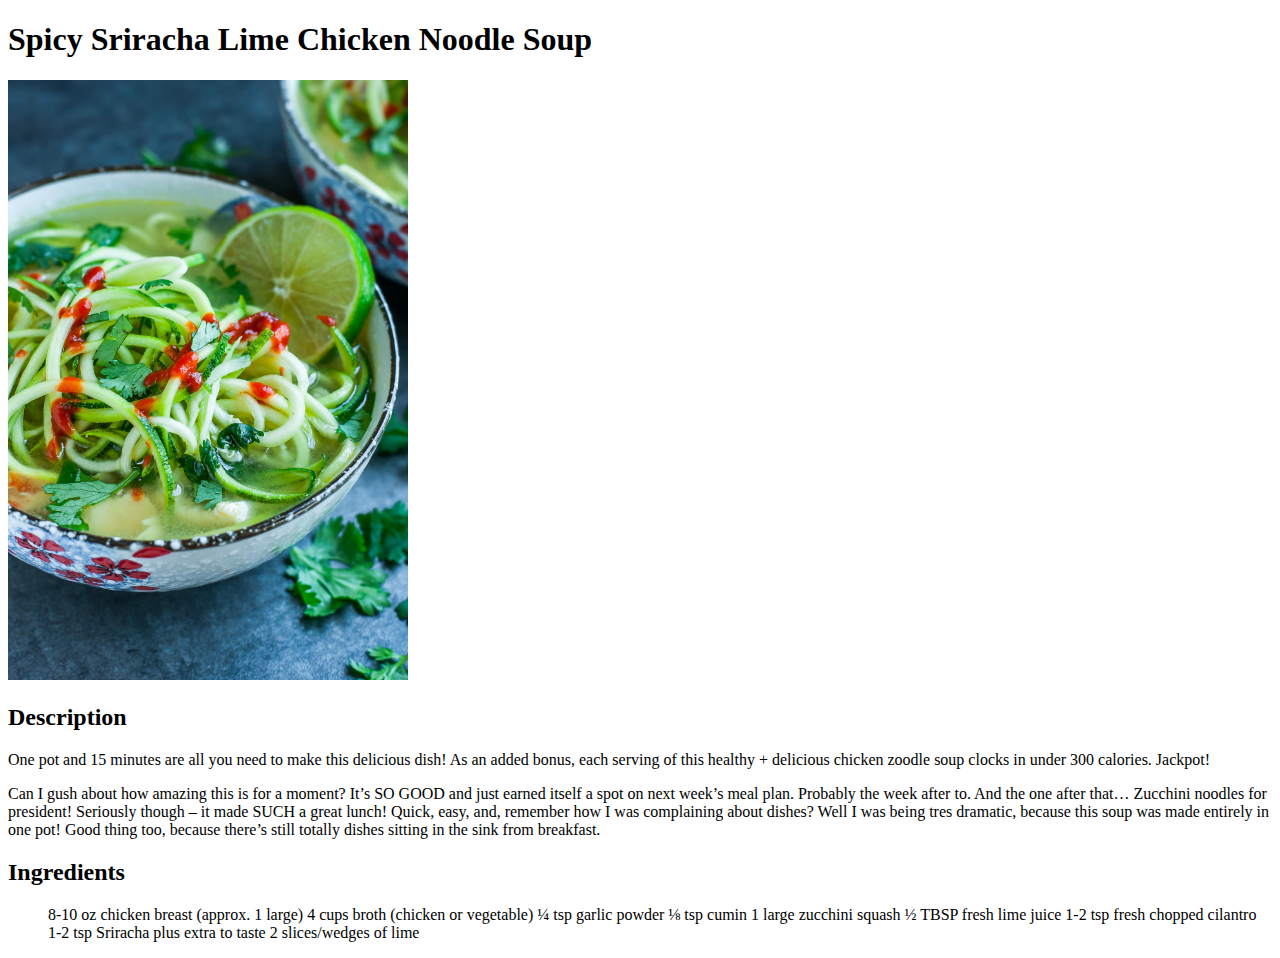
==== recipes/ChickenNoodles.html @ 7a4fd01e "added desc and indg" ====
<!DOCTYPE html>
<html>
    <head>
        <meta charset="utf-8">
        <meta http-equiv="X-UA-Compatible" content="IE=edge">
        <title>Spicy Sriracha Lime Chicken Noodle Soup</title>
        <meta name="description" content="">
        <meta name="viewport" content="width=device-width, initial-scale=1">
        <link rel="stylesheet" href="">
    </head>
    <body>
        <!--[if lt IE 7]>
            <p class="browsehappy">You are using an <strong>outdated</strong> browser. Please <a href="#">upgrade your browser</a> to improve your experience.</p>
        <![endif]-->
        <h1>Spicy Sriracha Lime Chicken Noodle Soup</h1>
        <img src="/recipes/spicy-sriracha-lime-chicken-zucchini-noodle-soup-recipe-2880.jpg" alt="noodles soup"  style="height: 600px; width: 400px;">
        <h2>Description</h2>
        <p>One pot and 15 minutes are all you need to make this delicious dish!
            As an added bonus, each serving of this healthy + delicious chicken zoodle soup clocks in under 300 calories. Jackpot!</p>
        <p>Can I gush about how amazing this is for a moment? It’s SO GOOD and just earned itself a spot on next week’s meal plan. Probably the week after to. And the one after that… 
            Zucchini noodles for president!    
            Seriously though – it made SUCH a great lunch! Quick, easy, and, remember how I was complaining about dishes? Well I was being tres dramatic, because this soup was made entirely in one pot! Good thing too, because there’s still totally dishes sitting in the sink from breakfast.
        </p>

        <h2>Ingredients</h2>
        <ul>
            8-10 oz chicken breast (approx. 1 large)
4 cups broth (chicken or vegetable)
¼ tsp garlic powder
⅛ tsp cumin
1 large zucchini squash
½ TBSP fresh lime juice
1-2 tsp fresh chopped cilantro
1-2 tsp Sriracha plus extra to taste
2 slices/wedges of lime
        </ul>
        </body>
</html>
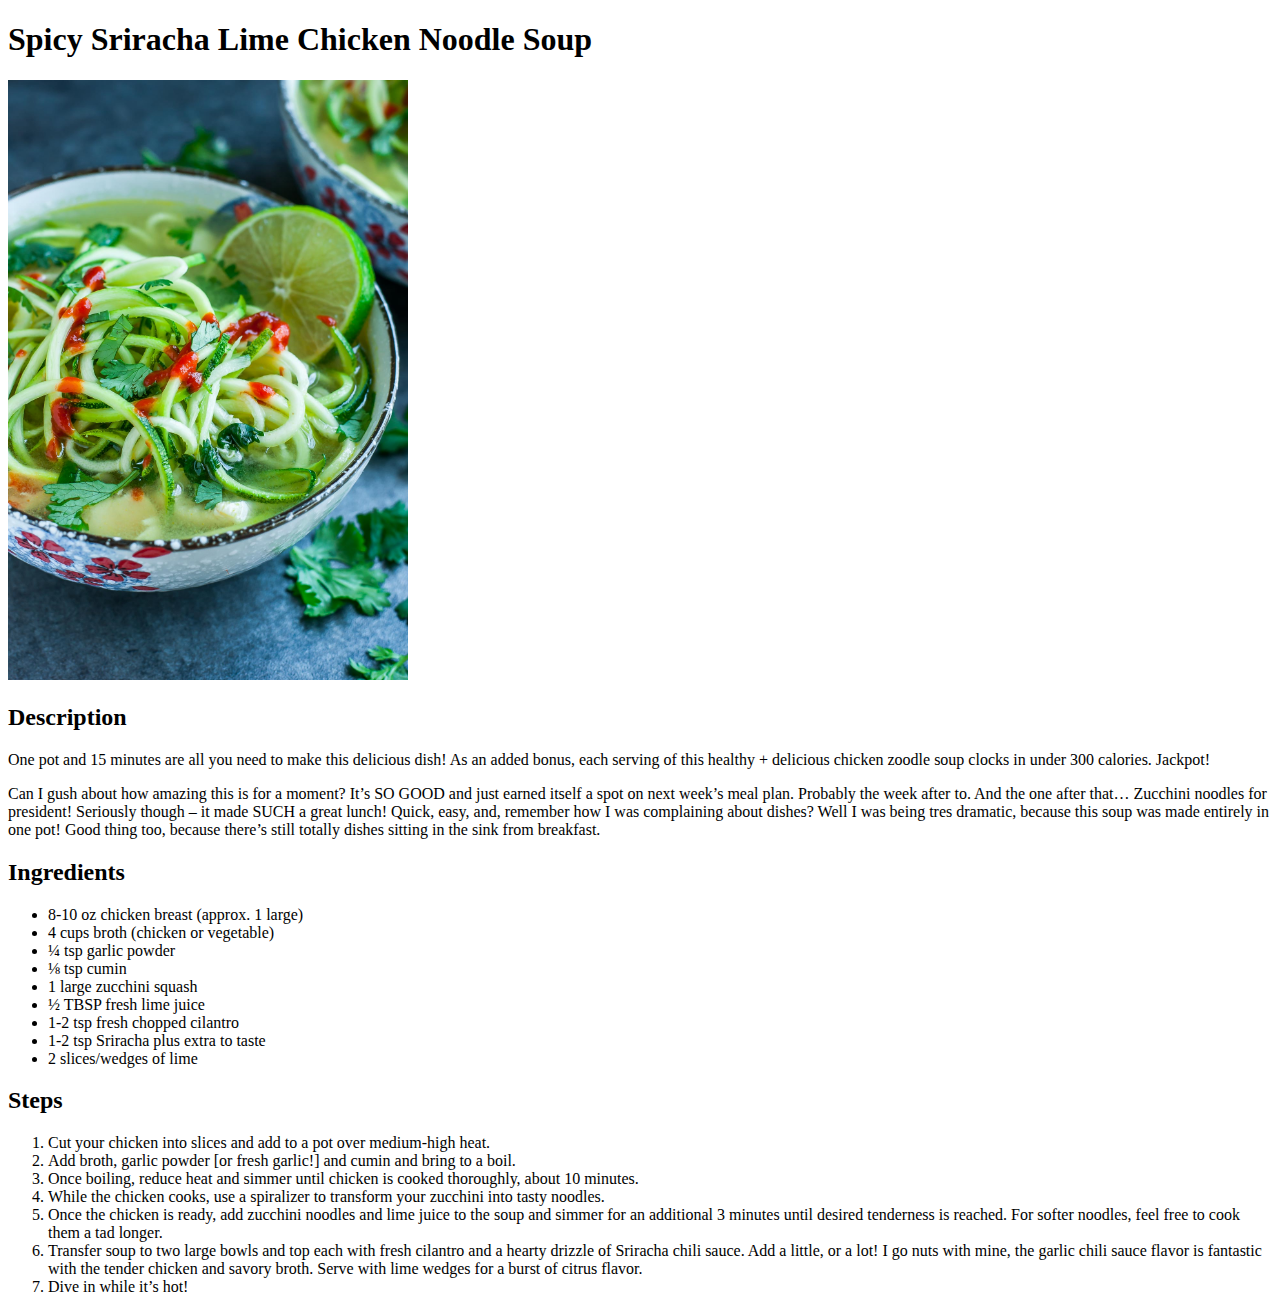
==== commit 0609a01a: "2nd done" ====
--- a/recipes/ChickenNoodles.html
+++ b/recipes/ChickenNoodles.html
@@ -24,15 +24,27 @@
 
         <h2>Ingredients</h2>
         <ul>
-            8-10 oz chicken breast (approx. 1 large)
-4 cups broth (chicken or vegetable)
-¼ tsp garlic powder
-⅛ tsp cumin
-1 large zucchini squash
-½ TBSP fresh lime juice
-1-2 tsp fresh chopped cilantro
-1-2 tsp Sriracha plus extra to taste
-2 slices/wedges of lime
+            <li>8-10 oz chicken breast (approx. 1 large)</li>
+            <li>4 cups broth (chicken or vegetable)</li>
+            <li>¼ tsp garlic powder</li>
+            <li>⅛ tsp cumin</li>
+            <li>1 large zucchini squash</li>
+            <li>½ TBSP fresh lime juice</li>
+            <li>1-2 tsp fresh chopped cilantro</li>
+            <li>1-2 tsp Sriracha plus extra to taste</li>
+            <li>2 slices/wedges of lime</li>
         </ul>
+
+        <h2>Steps</h2>
+        <ol>
+            <li>Cut your chicken into slices and add to a pot over medium-high heat.</li>
+            <li>Add broth, garlic powder [or fresh garlic!] and cumin and bring to a boil.</li>
+            <li>Once boiling, reduce heat and simmer until chicken is cooked thoroughly, about 10 minutes.</li>
+            <li>While the chicken cooks, use a spiralizer to transform your zucchini into tasty noodles.</li>
+            <li>Once the chicken is ready, add zucchini noodles and lime juice to the soup and simmer for an additional 3 minutes until desired tenderness is reached. For softer noodles, feel free to cook them a tad longer.</li>
+            <li>Transfer soup to two large bowls and top each with fresh cilantro and a hearty drizzle of Sriracha chili sauce. Add a little, or a lot! I go nuts with mine, the garlic chili sauce flavor is fantastic with the tender chicken and savory broth. Serve with lime wedges for a burst of citrus flavor.</li>
+            <li>Dive in while it’s hot!</li>
+
+        </ol>
         </body>
 </html>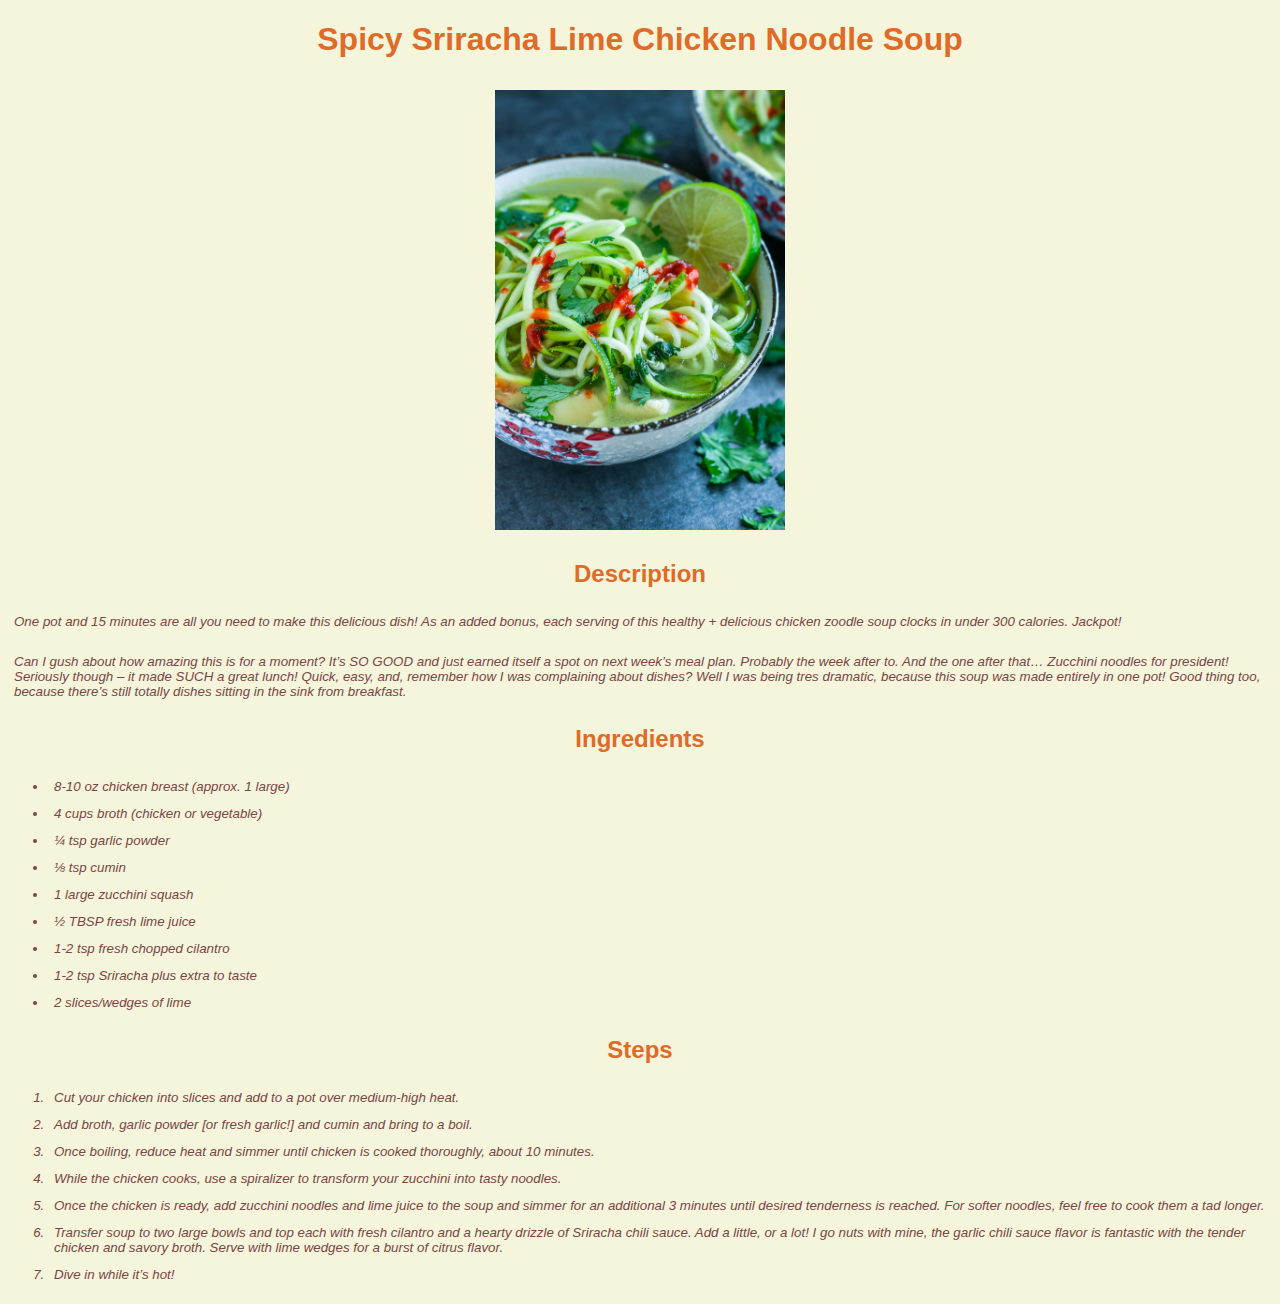
==== commit 19631ab1: "added css" ====
--- a/recipes/ChickenNoodles.html
+++ b/recipes/ChickenNoodles.html
@@ -6,14 +6,16 @@
         <title>Spicy Sriracha Lime Chicken Noodle Soup</title>
         <meta name="description" content="">
         <meta name="viewport" content="width=device-width, initial-scale=1">
-        <link rel="stylesheet" href="">
+        <link rel="stylesheet" href="/index.css">
     </head>
     <body>
         <!--[if lt IE 7]>
             <p class="browsehappy">You are using an <strong>outdated</strong> browser. Please <a href="#">upgrade your browser</a> to improve your experience.</p>
         <![endif]-->
+
         <h1>Spicy Sriracha Lime Chicken Noodle Soup</h1>
-        <img src="/recipes/spicy-sriracha-lime-chicken-zucchini-noodle-soup-recipe-2880.jpg" alt="noodles soup"  style="height: 600px; width: 400px;">
+        <img src="spicy-sriracha-lime-chicken-zucchini-noodle.jpg" alt="noodles soup" >
+
         <h2>Description</h2>
         <p>One pot and 15 minutes are all you need to make this delicious dish!
             As an added bonus, each serving of this healthy + delicious chicken zoodle soup clocks in under 300 calories. Jackpot!</p>
--- a/index.css
+++ b/index.css
@@ -0,0 +1,30 @@
+* {
+    font-family: Verdana, Geneva, Tahoma, sans-serif;
+    background-color: beige;
+}
+
+h1, h2{
+    text-align: center;
+    color: rgb(223, 107, 40)    
+}
+li, p {
+    font-size: smaller;
+    padding: 6px;
+    font-style: italic;
+    color: rgb(121, 69, 69);
+}
+a {
+    color: rgb(197, 115, 8);
+    font-size: larger;
+
+}
+
+img {
+    display: flex;
+    margin-left: auto;
+    margin-right: auto;
+    padding: 10px;
+    height: 440px;
+    width: auto;
+
+}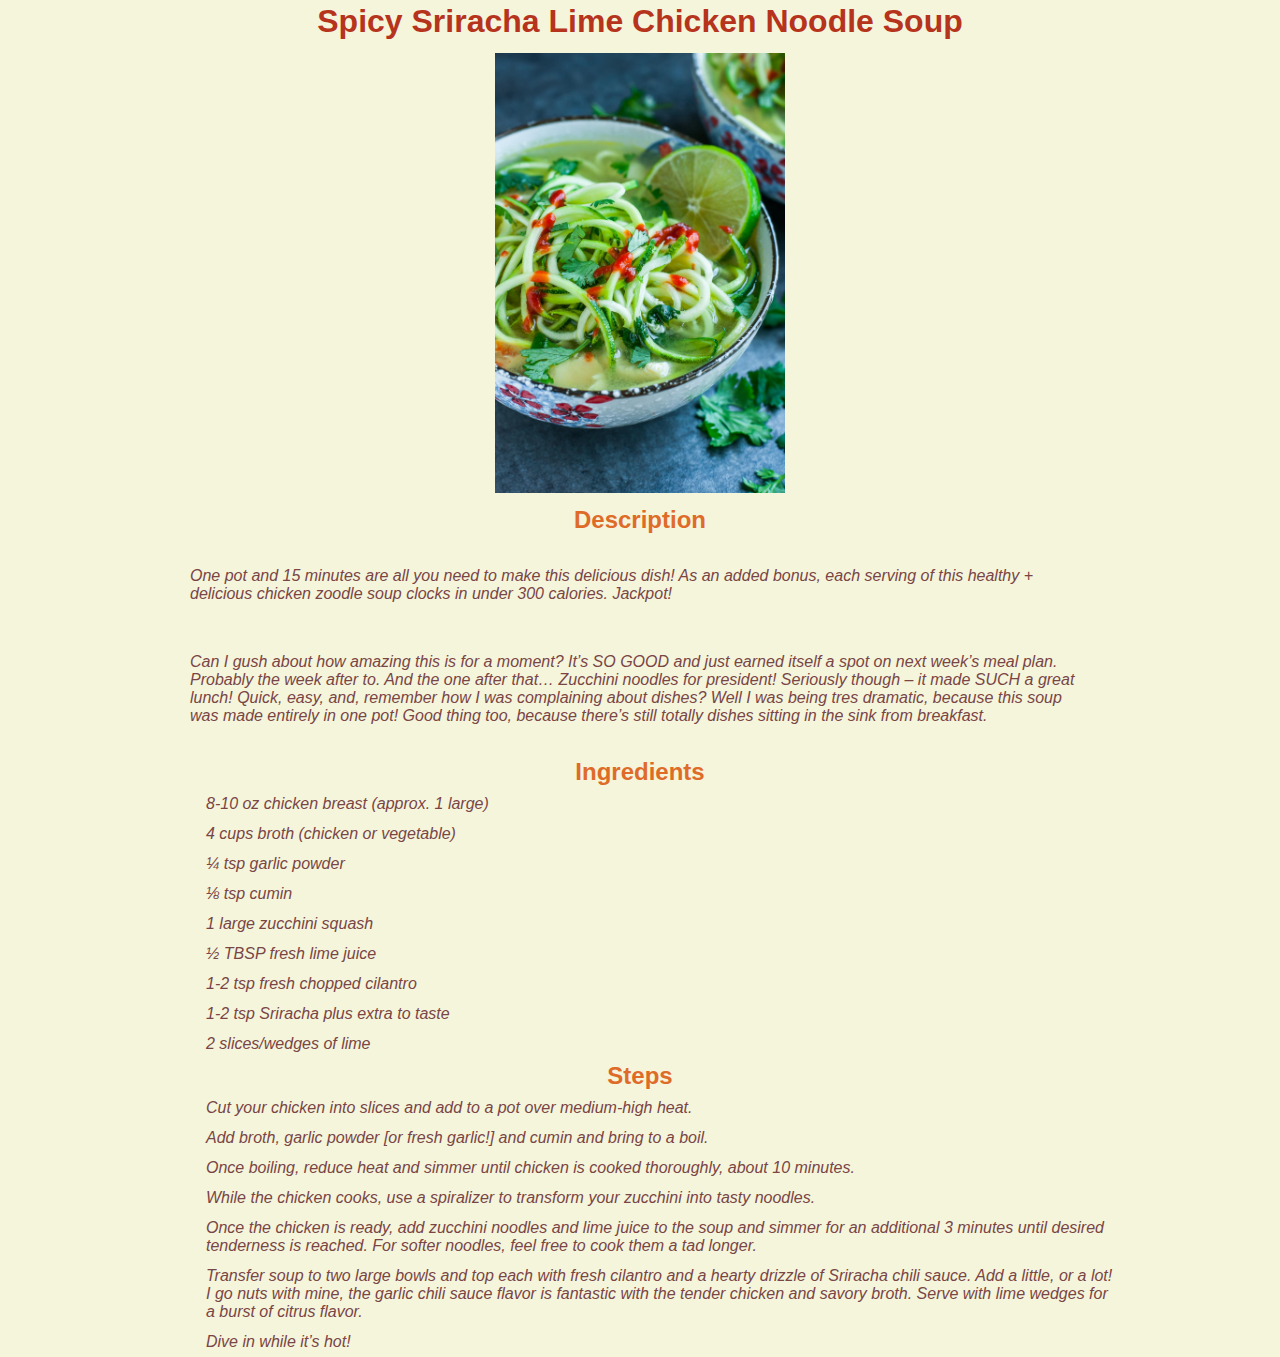
==== commit fa47ac01: "visual update" ====
--- a/recipes/ChickenNoodles.html
+++ b/recipes/ChickenNoodles.html
@@ -6,13 +6,9 @@
         <title>Spicy Sriracha Lime Chicken Noodle Soup</title>
         <meta name="description" content="">
         <meta name="viewport" content="width=device-width, initial-scale=1">
-        <link rel="stylesheet" href="/index.css">
+        <link rel="stylesheet" href="index.css">
     </head>
     <body>
-        <!--[if lt IE 7]>
-            <p class="browsehappy">You are using an <strong>outdated</strong> browser. Please <a href="#">upgrade your browser</a> to improve your experience.</p>
-        <![endif]-->
-
         <h1>Spicy Sriracha Lime Chicken Noodle Soup</h1>
         <img src="spicy-sriracha-lime-chicken-zucchini-noodle.jpg" alt="noodles soup" >
 
--- a/recipes/index.css
+++ b/recipes/index.css
@@ -0,0 +1,65 @@
+* {
+    font-family: Verdana, Geneva, Tahoma, sans-serif;
+    background-color: beige;
+    max-width: 960px;
+    margin: auto;
+}
+
+h1, h2{
+    text-align: center;
+    color: rgb(223, 107, 40);
+    margin: auto;
+    padding: 3px;  
+}
+li, p {
+    font-size: 16px;
+    padding: 6px;
+    font-style: italic;
+    color: rgb(121, 69, 69);
+    list-style-type: none;
+}
+a {
+    color: rgb(197, 115, 8);
+    font-size: larger;
+
+}
+
+img {
+    display: block;
+    margin-left: auto;
+    margin-right: auto;
+    padding: 10px;
+    height: 440px;
+    width: auto;
+
+}
+
+h1 {
+    color: rgb(182, 51, 28);
+}
+
+p {
+    padding: 20px;
+    margin: 10px;
+}
+iframe {
+    width: 400px;
+    height: 500px;
+    border: none;    
+}
+
+li {
+    display: flex;
+    flex-direction: row;
+    flex-wrap: nowrap;
+    align-items: center;
+}
+
+#title {
+    font-size: 90px;
+    font-weight: bold; 
+    color: #FF5733; 
+    text-shadow: 2px 2px 4px rgba(0, 0, 0, 0.5); 
+    letter-spacing: 4px; 
+    text-transform: uppercase;
+}
